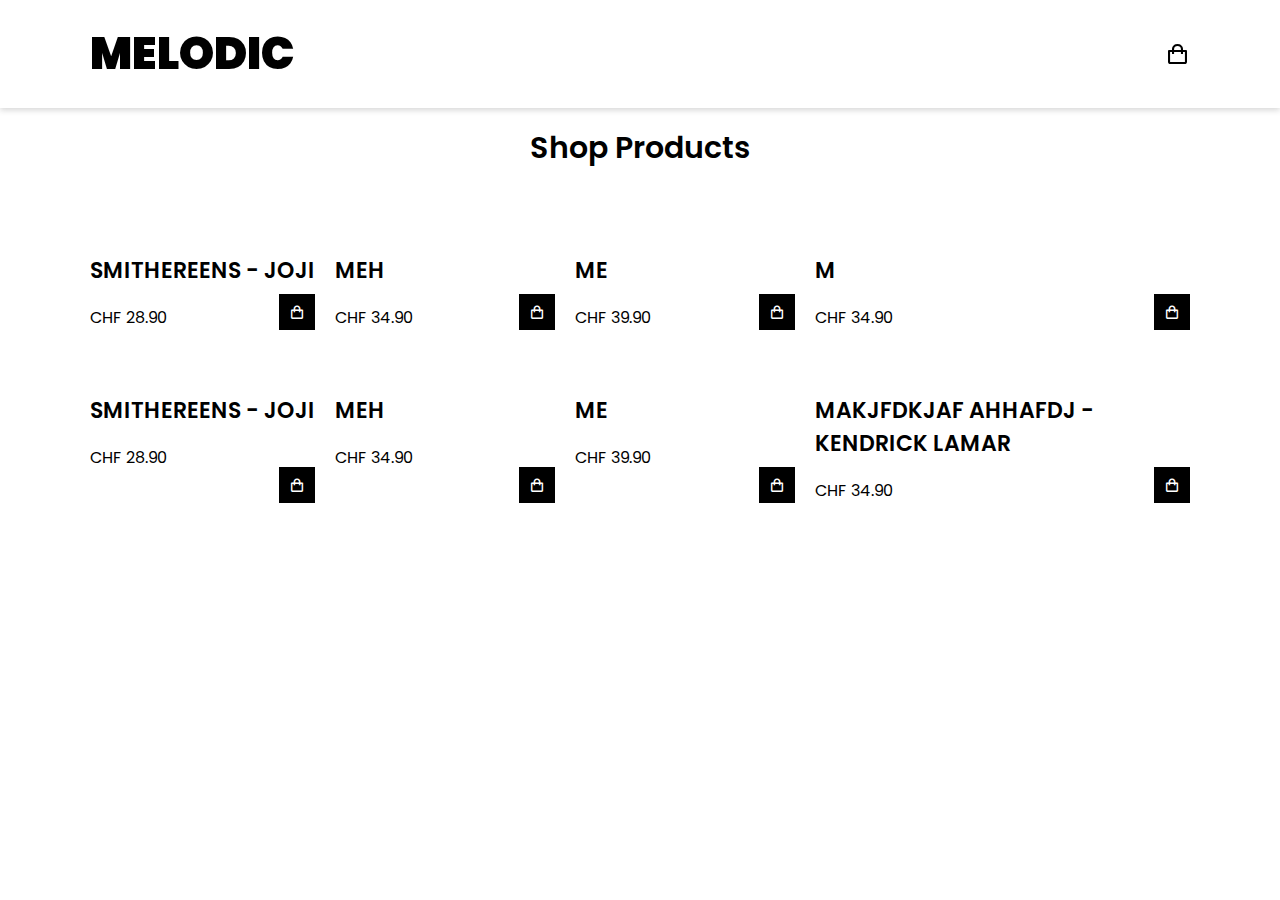
==== index.html @ e0c13d16 "6" ====
<!DOCTYPE html>
<html lang="en">
<head>
    <meta charset="UTF-8">
    <meta http-equiv="X-UA-Compatible" content="IE=edge">
    <meta name="viewport" content="width=device-width, initial-scale=1.0">
    <title>Melodic Website - Online Shop</title>
    <link rel="stylesheet" href="style.css">
    <!-- Boy Icons -->
    <link href='https://unpkg.com/boxicons@2.1.4/css/boxicons.min.css' rel='stylesheet'>

</head>
<body>
<!-- Header -->
<header>
    <div class="nav container">
        <a href="#" class="logo">MELODIC</a>
        <!-- Cart-Icon -->
        <i class='bx bx-shopping-bag' id="cart-icon"></i>
        <!-- Cart-->
        <div class="cart">
            <h2 class="cart-title"> Your Cart</h2>
            <!-- Content -->
            <div class="cart-content">
                <div class="cart-box">

                </div>
            </div>
            <!-- Total -->
            <div class="total">
                <div class="total-titel">Total</div>
                <div class="total-price">CHF 0</div>
            </div>
            <!-- Buy Button-->
            <button type="button" class="btn-buy">Buy Now</button>
            <!-- Cart Close-->
            <i class='bx bx-x' id="close-cart" ></i>
        </div>
    </div>
</header>

<!-- Shop -->
<section class="shop container">
    <h2 class="section-title"> Shop Products</h2>
    <!-- Content -->
    <div class="shop-content">
        <!-- Boxes NOCH ANPASSEN-->
        <div class="product-box">
            <img src="Fotomaterial/Zeichenfläche 1-01.png" alt="" class="product-img">
            <h2 class="product-title">SMITHEREENS - Joji</h2>
            <span class="price">CHF 28.90</span>
            <i class='bx bx-shopping-bag add-cart'></i>
        </div>

        <div class="product-box">
            <img src="Fotomaterial/Zeichenfläche 1-02.png" alt="" class="product-img">
            <h2 class="product-title">MEH</h2>
            <span class="price">CHF 34.90</span>
            <i class='bx bx-shopping-bag add-cart'></i>
        </div>

        <div class="product-box">
            <img src="Fotomaterial/Zeichenfläche 1-03.png" alt="" class="product-img">
            <h2 class="product-title">ME</h2>
            <span class="price">CHF 39.90</span>
            <i class='bx bx-shopping-bag add-cart'></i>
        </div>

        <div class="product-box">
            <img src="Fotomaterial/Zeichenfläche 1-04.png" alt="" class="product-img">
            <h2 class="product-title">M</h2>
            <span class="price">CHF 34.90</span>
            <i class='bx bx-shopping-bag add-cart'></i>
        </div>

        <div class="product-box">
            <img src="Fotomaterial/Zeichenfläche 1-01.png" alt="" class="product-img">
            <h2 class="product-title">SMITHEREENS - Joji</h2>
            <span class="price">CHF 28.90</span>
            <i class='bx bx-shopping-bag add-cart'></i>
        </div>

        <div class="product-box">
            <img src="Fotomaterial/Zeichenfläche 1-02.png" alt="" class="product-img">
            <h2 class="product-title">MEH</h2>
            <span class="price">CHF 34.90</span>
            <i class='bx bx-shopping-bag add-cart'></i>
        </div>

        <div class="product-box">
            <img src="Fotomaterial/Zeichenfläche 1-03.png" alt="" class="product-img">
            <h2 class="product-title">ME</h2>
            <span class="price">CHF 39.90</span>
            <i class='bx bx-shopping-bag add-cart'></i>
        </div>

        <div class="product-box">
            <img src="Fotomaterial/Zeichenfläche 1-04.png" alt="" class="product-img">
            <h2 class="product-title">Makjfdkjaf ahhafdj - Kendrick lamar</h2>
            <span class="price">CHF 34.90</span>
            <i class='bx bx-shopping-bag add-cart'></i>
        </div>
    </div>
</section>

<!-- JavaScript Einbindung-->
<script type="text/javascript" src="main.js" ></script>
</body>

</html>
---- style.css ----
/* Google Fonts */
@import url('https://fonts.googleapis.com/css2?family=Poppins:wght@200;300;400;600&display=swap');

{
    font-family: 'Poppins', sans-serif;
    scroll-padding-top: 30px;
    scroll-behavior smooth;
    box-sizing: border-box;
    list-style: none;
    text-decoration: none;
}


img {
    width: 100%;
}

body {
    color: black;
    font-family:'Poppins', sans-serif;
    background-color: white;
}

.container {
    max-width: 1100px;
    margin: auto;
    width: 100%;
}

section {
    padding: 70px 0 60px;
}

/* Header */
header {
    position: fixed;
    top: 0;
    left: 0;
    width: 100%;
    background: white;
    box-shadow: 0 2px 6px hsl(0 4% 16% / 20%);
    z-index: 100;

}

.nav {
    display: flex;
    align-items: center;
    justify-content: space-between;
    padding: 20px 0;
}

.logo {
    font-size: 45px;
    color: black;
    font-weight: 900;
    text-decoration: none;
}

/* cart icon */
#cart-icon {
    font-size: 25px;
    cursor: pointer;
}

/* cart card*/

.cart-title {
    text-align: center;
    font-size: 25px;
    margin-top: 40px;
    margin-bottom: 40px;
}

.cart-box {
    display: grid;
    grid-template-columns: 32% 50% 18%;
    align-items: center;
    gap: 15px;
    margin-top: 15px;

}

.cart-img {
    width: 100%;
    height: 90px;
    object-fit: contain;
    padding: 10px;
}

.detail-box {
    display: grid;
    row-gap: 13px;
}

.cart-product-title {
    font-size: 17px;
    text-transform: uppercase ;
}

.cart-quantity {
    border: 1px solid black;
    outline-color: red;
    width: 40px;
    text-align: center;
    font-size: 17px;
}

.cart-remove {
    font-size: 24px;
    color: red;
    cursor: pointer;
}

.total-titel {
    font-size: 17px;
    font-weight: 600;
}

.total-price {
    margin-left: 20px;
}

.btn-buy {
    display: flex;
    margin: 20px auto 0 auto;
    padding: 12px 20px;
    border: none;
    background-color: red;
    color: white;
    font-size: 17px;
    font-weight: 500;
    cursor: pointer;
}

.btn-buy:hover {
    background-color: black;
}

.total {
    display: flex;
    justify-content: flex-end;
    margin-top: 20px;
    border-top: 1px solid black;
}

.cart {
    position: fixed;
    top: 0;
    right: -100%;
    width: 340px;
    min-height: 100vh;
    padding: 20px;
    background-color: white;
    box-shadow: -2px 0 4px hsl(0 4% 16% / 20%);
    transition: 0.3s;
}

.cart.active {
    right: 0;
}

#close-cart {
    position: absolute;
    top: 17px;
    right: 13px;
    font-size: 35px;
    color: black;
    cursor: pointer;
}

.section-title {
    font-size: 30px;
    font-weight: 600;
    text-align: center;
    margin-bottom: 40px;
}

/* Shop */
.shop {
    margin-top: 30px;
}

.shop-content {
    display: grid;
    grid-template-columns: repeat(auto-fit, minmax(220px, auto));
    gap: 20px;
}

.product-box {
    position: relative;
}

.product-box:hover {
    padding: 10px;
    border: 1px solid black;
    transition: 0.3s;
}

.product-img {
    width: 100%;
    height: auto;
}

.product-title {
    font-size: 22px;
    text-transform: uppercase;
    font-weight: 600;
}

.add-cart {
    position: absolute;
    right: 0;
    bottom: 0;
    background:black;
    color: white;
    padding: 10px;
    cursor: pointer;
}

.add-cart:hover {
    background: #282828;
}

/* Responsive */
@media (max-width:1080px) {
    .nav {
        padding: 15px;
    }

    section {
        padding: 110px 0 50px;
    }

    .container{
        margin: 0 auto;
        width: 90%;
    }

    .shop{
        margin-top: 20px !important;
    }

}

@media (max-width:400px) {
    .nav {
        padding: 15px;
    }

    .logo{
        font-size: 10px;
    }

    .cart{
        width: 320px;
    }
}
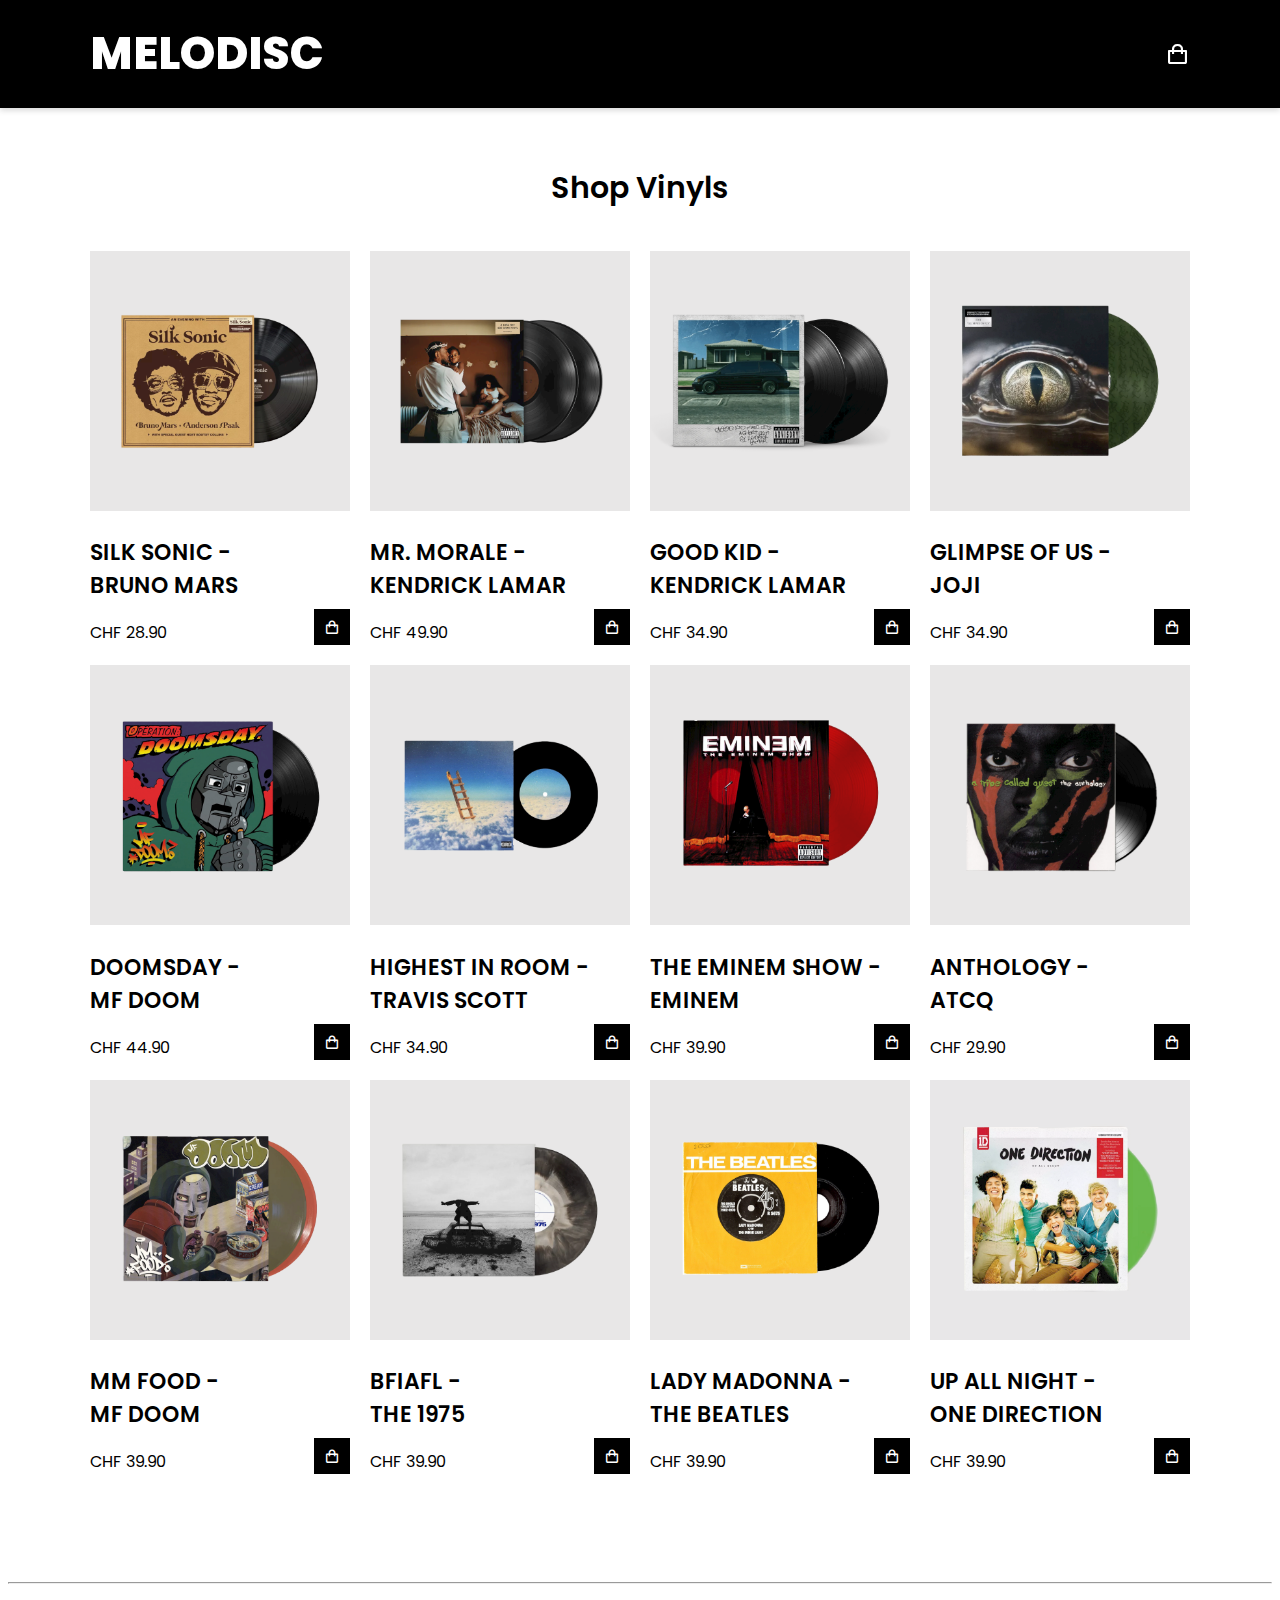
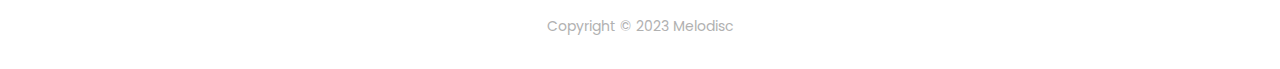
==== commit bea4fc03: "9" ====
--- a/index.html
+++ b/index.html
@@ -4,7 +4,7 @@
     <meta charset="UTF-8">
     <meta http-equiv="X-UA-Compatible" content="IE=edge">
     <meta name="viewport" content="width=device-width, initial-scale=1.0">
-    <title>Melodic Website - Online Shop</title>
+    <title>Melodisc Website - Online Shop</title>
     <link rel="stylesheet" href="style.css">
     <!-- Boy Icons -->
     <link href='https://unpkg.com/boxicons@2.1.4/css/boxicons.min.css' rel='stylesheet'>
@@ -14,16 +14,15 @@
 <!-- Header -->
 <header>
     <div class="nav container">
-        <a href="#" class="logo">MELODIC</a>
+        <a href="#" class="logo">MELODISC</a>
         <!-- Cart-Icon -->
         <i class='bx bx-shopping-bag' id="cart-icon"></i>
         <!-- Cart-->
         <div class="cart">
-            <h2 class="cart-title"> Your Cart</h2>
+            <h2 class="cart-title">Your Cart</h2>
             <!-- Content -->
             <div class="cart-content">
                 <div class="cart-box">
-
                 </div>
             </div>
             <!-- Total -->
@@ -41,67 +40,101 @@
 
 <!-- Shop -->
 <section class="shop container">
-    <h2 class="section-title"> Shop Products</h2>
+    <h2 class="section-title">Shop Vinyls</h2>
     <!-- Content -->
     <div class="shop-content">
         <!-- Boxes NOCH ANPASSEN-->
         <div class="product-box">
-            <img src="Fotomaterial/Zeichenfläche 1-01.png" alt="" class="product-img">
-            <h2 class="product-title">SMITHEREENS - Joji</h2>
+            <img id="image1" src="Fotomaterial/SI-BR-VIN.png" alt="Silk Sonic" class="product-img">
+            <h2 class="product-title">Silk Sonic -<br>Bruno Mars</h2>
             <span class="price">CHF 28.90</span>
             <i class='bx bx-shopping-bag add-cart'></i>
         </div>
 
         <div class="product-box">
-            <img src="Fotomaterial/Zeichenfläche 1-02.png" alt="" class="product-img">
-            <h2 class="product-title">MEH</h2>
+            <img id="image2" src="Fotomaterial/MR-KE-VIN.png" alt="Mr.Morale" class="product-img">
+            <h2 class="product-title">Mr. Morale -<br>Kendrick Lamar</h2>
+            <span class="price">CHF 49.90</span>
+            <i class='bx bx-shopping-bag add-cart'></i>
+        </div>
+
+        <div class="product-box">
+            <img id="image3" src="Fotomaterial/GO-KE-VIN.png" alt="Good Kid" class="product-img">
+            <h2 class="product-title">Good Kid -<br>Kendrick Lamar</h2>
             <span class="price">CHF 34.90</span>
             <i class='bx bx-shopping-bag add-cart'></i>
         </div>
 
         <div class="product-box">
-            <img src="Fotomaterial/Zeichenfläche 1-03.png" alt="" class="product-img">
-            <h2 class="product-title">ME</h2>
+            <img id="image4" src="Fotomaterial/GL-JO-VIN.png" alt="Glimpse Of Us" class="product-img">
+            <h2 class="product-title">Glimpse Of Us -<br>Joji</h2>
+            <span class="price">CHF 34.90</span>
+            <i class='bx bx-shopping-bag add-cart'></i>
+        </div>
+
+        <div class="product-box">
+            <img id="image5" src="Fotomaterial/DO-MF-VIN.png" alt="Doomsday" class="product-img">
+            <h2 class="product-title">Doomsday -<br>MF Doom</h2>
+            <span class="price">CHF 44.90</span>
+            <i class='bx bx-shopping-bag add-cart'></i>
+        </div>
+
+        <div class="product-box">
+            <img id="image6" src="Fotomaterial/HI-TR-VIN.png" alt="Highest In Room" class="product-img">
+            <h2 class="product-title">Highest In Room -<br>Travis Scott</h2>
+            <span class="price">CHF 34.90</span>
+            <i class='bx bx-shopping-bag add-cart'></i>
+        </div>
+
+        <div class="product-box">
+            <img id="image7" src="Fotomaterial/TH-EM-VIN.png" alt="The Eminem Show" class="product-img">
+            <h2 class="product-title">The Eminem Show -<br>Eminem</h2>
             <span class="price">CHF 39.90</span>
             <i class='bx bx-shopping-bag add-cart'></i>
         </div>
 
         <div class="product-box">
-            <img src="Fotomaterial/Zeichenfläche 1-04.png" alt="" class="product-img">
-            <h2 class="product-title">M</h2>
-            <span class="price">CHF 34.90</span>
+            <img id="image8" src="Fotomaterial/AN-AT-VIN.png" alt="Anthology" class="product-img">
+            <h2 class="product-title">Anthology -<br>ATCQ</h2>
+            <span class="price">CHF 29.90</span>
             <i class='bx bx-shopping-bag add-cart'></i>
         </div>
 
         <div class="product-box">
-            <img src="Fotomaterial/Zeichenfläche 1-01.png" alt="" class="product-img">
-            <h2 class="product-title">SMITHEREENS - Joji</h2>
-            <span class="price">CHF 28.90</span>
-            <i class='bx bx-shopping-bag add-cart'></i>
-        </div>
-
-        <div class="product-box">
-            <img src="Fotomaterial/Zeichenfläche 1-02.png" alt="" class="product-img">
-            <h2 class="product-title">MEH</h2>
-            <span class="price">CHF 34.90</span>
-            <i class='bx bx-shopping-bag add-cart'></i>
-        </div>
-
-        <div class="product-box">
-            <img src="Fotomaterial/Zeichenfläche 1-03.png" alt="" class="product-img">
-            <h2 class="product-title">ME</h2>
+            <img id="image9" src="Fotomaterial/MM-MF-VIN.png" alt="Mm Food" class="product-img">
+            <h2 class="product-title">Mm Food -<br>MF Doom</h2>
             <span class="price">CHF 39.90</span>
             <i class='bx bx-shopping-bag add-cart'></i>
         </div>
 
         <div class="product-box">
-            <img src="Fotomaterial/Zeichenfläche 1-04.png" alt="" class="product-img">
-            <h2 class="product-title">Makjfdkjaf ahhafdj - Kendrick lamar</h2>
-            <span class="price">CHF 34.90</span>
+            <img id="image10" src="Fotomaterial/BF-TH-VIN.png" alt="BFIAFL" class="product-img">
+            <h2 class="product-title">BFIAFL -<br>The 1975</h2>
+            <span class="price">CHF 39.90</span>
+            <i class='bx bx-shopping-bag add-cart'></i>
+        </div>
+
+        <div class="product-box">
+            <img id="image11" src="Fotomaterial/LA-TH-VIN.png" alt="Lady Madonna" class="product-img">
+            <h2 class="product-title">Lady Madonna -<br>The Beatles</h2>
+            <span class="price">CHF 39.90</span>
+            <i class='bx bx-shopping-bag add-cart'></i>
+        </div>
+
+        <div class="product-box">
+            <img id="image12" src="Fotomaterial/UP-ON-VIN.jpg" alt="Up all night" class="product-img">
+            <h2 class="product-title">Up all night -<br>One Direction</h2>
+            <span class="price">CHF 39.90</span>
             <i class='bx bx-shopping-bag add-cart'></i>
         </div>
     </div>
 </section>
+
+<!-- Footer-->
+<hr>
+<footer>
+    <p>Copyright &copy; 2023 Melodisc</p>
+</footer>
 
 <!-- JavaScript Einbindung-->
 <script type="text/javascript" src="main.js" ></script>
--- a/style.css
+++ b/style.css
@@ -4,7 +4,6 @@
 {
     font-family: 'Poppins', sans-serif;
     scroll-padding-top: 30px;
-    scroll-behavior smooth;
     box-sizing: border-box;
     list-style: none;
     text-decoration: none;
@@ -28,7 +27,7 @@
 }
 
 section {
-    padding: 70px 0 60px;
+    padding: 60px 0 100px 0;
 }
 
 /* Header */
@@ -37,11 +36,26 @@
     top: 0;
     left: 0;
     width: 100%;
-    background: white;
+    background: black;
+    color: black;
     box-shadow: 0 2px 6px hsl(0 4% 16% / 20%);
     z-index: 100;
 
 }
+
+/* Footer */
+footer {
+    position: relative;
+    bottom: 0;
+    left: 0;
+    width: 100%;
+    text-align: center;
+    padding: 10px 0 10px 0;
+    color: #b1b1b1;
+    font-size: 14px;
+}
+
+
 
 .nav {
     display: flex;
@@ -52,8 +66,8 @@
 
 .logo {
     font-size: 45px;
-    color: black;
-    font-weight: 900;
+    color: white;
+    font-weight: 800;
     text-decoration: none;
 }
 
@@ -61,6 +75,7 @@
 #cart-icon {
     font-size: 25px;
     cursor: pointer;
+    color: white;
 }
 
 /* cart card*/
@@ -94,7 +109,7 @@
 }
 
 .cart-product-title {
-    font-size: 17px;
+    font-size: 14px;
     text-transform: uppercase ;
 }
 
@@ -103,7 +118,7 @@
     outline-color: red;
     width: 40px;
     text-align: center;
-    font-size: 17px;
+    font-size: 14px;
 }
 
 .cart-remove {
@@ -117,9 +132,6 @@
     font-weight: 600;
 }
 
-.total-price {
-    margin-left: 20px;
-}
 
 .btn-buy {
     display: flex;
@@ -178,7 +190,7 @@
 
 /* Shop */
 .shop {
-    margin-top: 30px;
+    margin-top: 80px;
 }
 
 .shop-content {
@@ -255,4 +267,4 @@
     .cart{
         width: 320px;
     }
-}
+}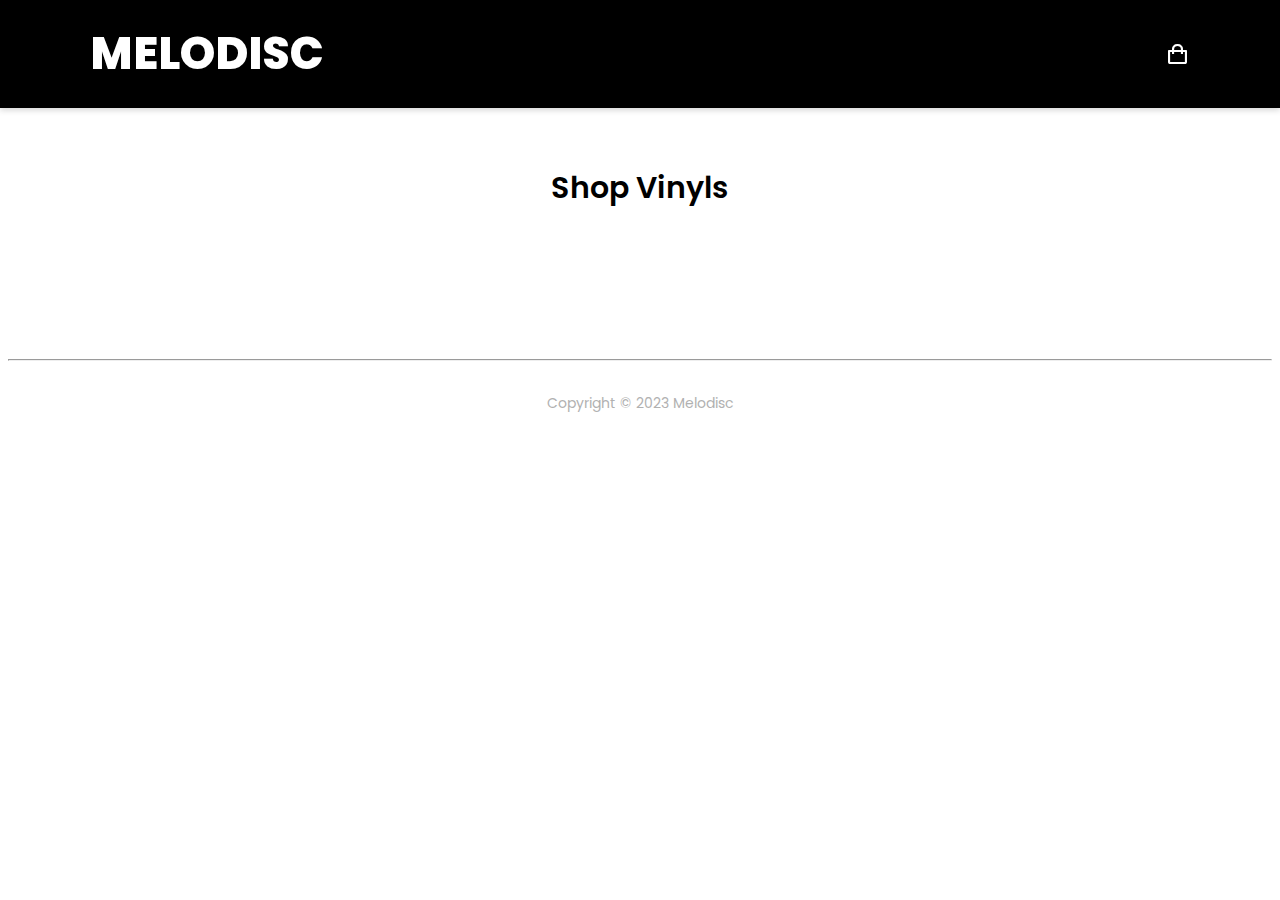
==== commit e052b476: "1" ====
--- a/index.html
+++ b/index.html
@@ -42,102 +42,20 @@
 <section class="shop container">
     <h2 class="section-title">Shop Vinyls</h2>
     <!-- Content -->
-    <div class="shop-content">
-        <!-- Boxes NOCH ANPASSEN-->
-        <div class="product-box">
-            <img id="image1" src="Fotomaterial/SI-BR-VIN.png" alt="Silk Sonic" class="product-img">
-            <h2 class="product-title">Silk Sonic -<br>Bruno Mars</h2>
-            <span class="price">CHF 28.90</span>
-            <i class='bx bx-shopping-bag add-cart'></i>
-        </div>
-
-        <div class="product-box">
-            <img id="image2" src="Fotomaterial/MR-KE-VIN.png" alt="Mr.Morale" class="product-img">
-            <h2 class="product-title">Mr. Morale -<br>Kendrick Lamar</h2>
-            <span class="price">CHF 49.90</span>
-            <i class='bx bx-shopping-bag add-cart'></i>
-        </div>
-
-        <div class="product-box">
-            <img id="image3" src="Fotomaterial/GO-KE-VIN.png" alt="Good Kid" class="product-img">
-            <h2 class="product-title">Good Kid -<br>Kendrick Lamar</h2>
-            <span class="price">CHF 34.90</span>
-            <i class='bx bx-shopping-bag add-cart'></i>
-        </div>
-
-        <div class="product-box">
-            <img id="image4" src="Fotomaterial/GL-JO-VIN.png" alt="Glimpse Of Us" class="product-img">
-            <h2 class="product-title">Glimpse Of Us -<br>Joji</h2>
-            <span class="price">CHF 34.90</span>
-            <i class='bx bx-shopping-bag add-cart'></i>
-        </div>
-
-        <div class="product-box">
-            <img id="image5" src="Fotomaterial/DO-MF-VIN.png" alt="Doomsday" class="product-img">
-            <h2 class="product-title">Doomsday -<br>MF Doom</h2>
-            <span class="price">CHF 44.90</span>
-            <i class='bx bx-shopping-bag add-cart'></i>
-        </div>
-
-        <div class="product-box">
-            <img id="image6" src="Fotomaterial/HI-TR-VIN.png" alt="Highest In Room" class="product-img">
-            <h2 class="product-title">Highest In Room -<br>Travis Scott</h2>
-            <span class="price">CHF 34.90</span>
-            <i class='bx bx-shopping-bag add-cart'></i>
-        </div>
-
-        <div class="product-box">
-            <img id="image7" src="Fotomaterial/TH-EM-VIN.png" alt="The Eminem Show" class="product-img">
-            <h2 class="product-title">The Eminem Show -<br>Eminem</h2>
-            <span class="price">CHF 39.90</span>
-            <i class='bx bx-shopping-bag add-cart'></i>
-        </div>
-
-        <div class="product-box">
-            <img id="image8" src="Fotomaterial/AN-AT-VIN.png" alt="Anthology" class="product-img">
-            <h2 class="product-title">Anthology -<br>ATCQ</h2>
-            <span class="price">CHF 29.90</span>
-            <i class='bx bx-shopping-bag add-cart'></i>
-        </div>
-
-        <div class="product-box">
-            <img id="image9" src="Fotomaterial/MM-MF-VIN.png" alt="Mm Food" class="product-img">
-            <h2 class="product-title">Mm Food -<br>MF Doom</h2>
-            <span class="price">CHF 39.90</span>
-            <i class='bx bx-shopping-bag add-cart'></i>
-        </div>
-
-        <div class="product-box">
-            <img id="image10" src="Fotomaterial/BF-TH-VIN.png" alt="BFIAFL" class="product-img">
-            <h2 class="product-title">BFIAFL -<br>The 1975</h2>
-            <span class="price">CHF 39.90</span>
-            <i class='bx bx-shopping-bag add-cart'></i>
-        </div>
-
-        <div class="product-box">
-            <img id="image11" src="Fotomaterial/LA-TH-VIN.png" alt="Lady Madonna" class="product-img">
-            <h2 class="product-title">Lady Madonna -<br>The Beatles</h2>
-            <span class="price">CHF 39.90</span>
-            <i class='bx bx-shopping-bag add-cart'></i>
-        </div>
-
-        <div class="product-box">
-            <img id="image12" src="Fotomaterial/UP-ON-VIN.jpg" alt="Up all night" class="product-img">
-            <h2 class="product-title">Up all night -<br>One Direction</h2>
-            <span class="price">CHF 39.90</span>
-            <i class='bx bx-shopping-bag add-cart'></i>
-        </div>
+    <div id="container" class="shop-content">
+        <!-- Boxes come here-->
+        
     </div>
 </section>
 
-<!-- Footer-->
+<!-- Foooter-->
 <hr>
 <footer>
     <p>Copyright &copy; 2023 Melodisc</p>
 </footer>
 
 <!-- JavaScript Einbindung-->
-<script type="text/javascript" src="main.js" ></script>
+<script type="module" src="main.js" ></script>
 </body>
 
 </html>